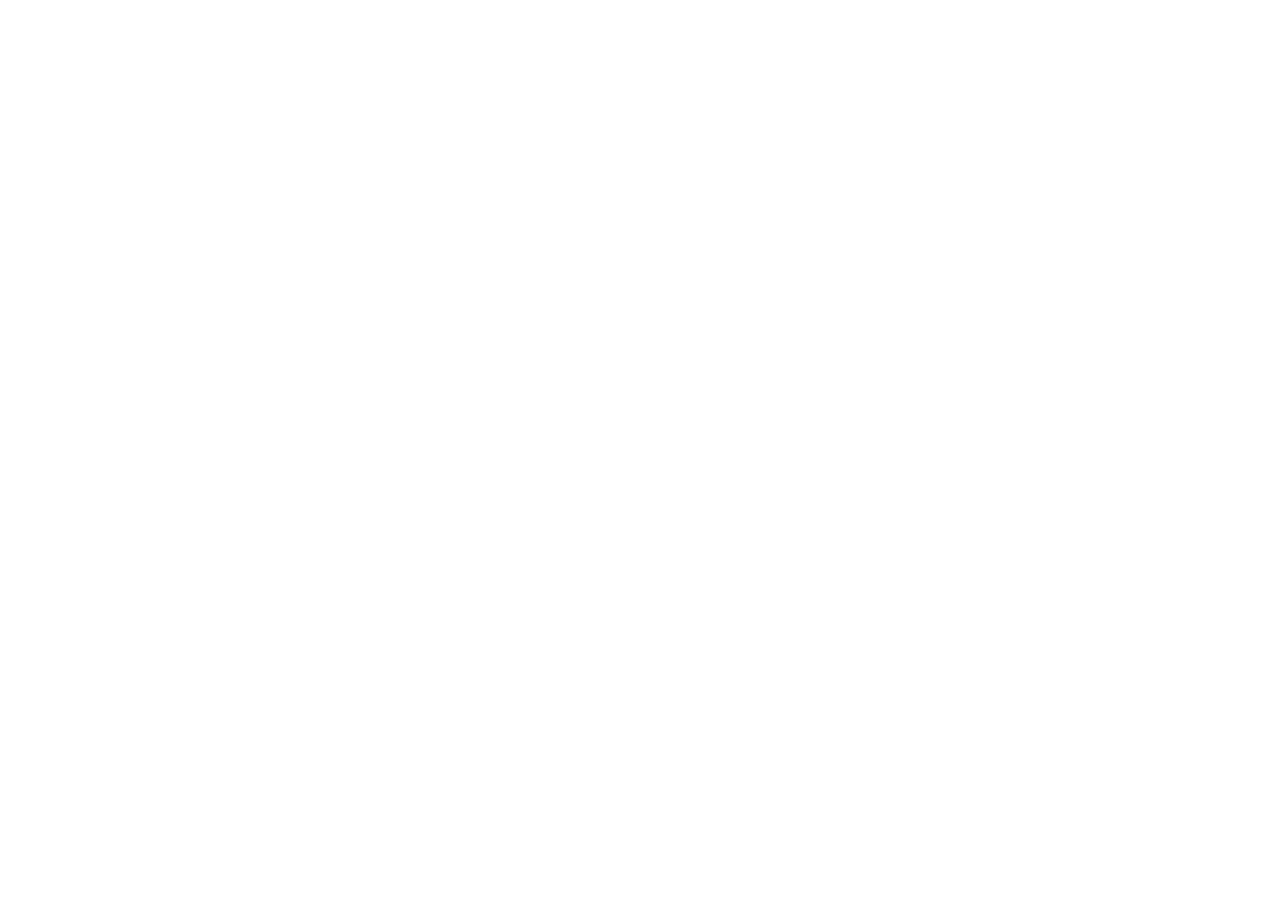
==== especialidades-page/especialidades.html @ 8f23ac89 "adicionando html da primeira pagina ao repositório" ====
<!DOCTYPE html>
<html lang="pt-BR">
<head>
    <meta charset="UTF-8">
    <meta name="viewport" content="width=device-width, initial-scale=1.0">
    <link rel="stylesheet" href="../style/style.css">
    <link rel="stylesheet" href="../style/especialidades-style.css">
    <link rel="stylesheet" href="../style/responsivo.css">
    <title>Clinica Médica</title>
</head>
<body>
    <header></header>
    <main></main>
    <footer></footer>
</body>
</html>
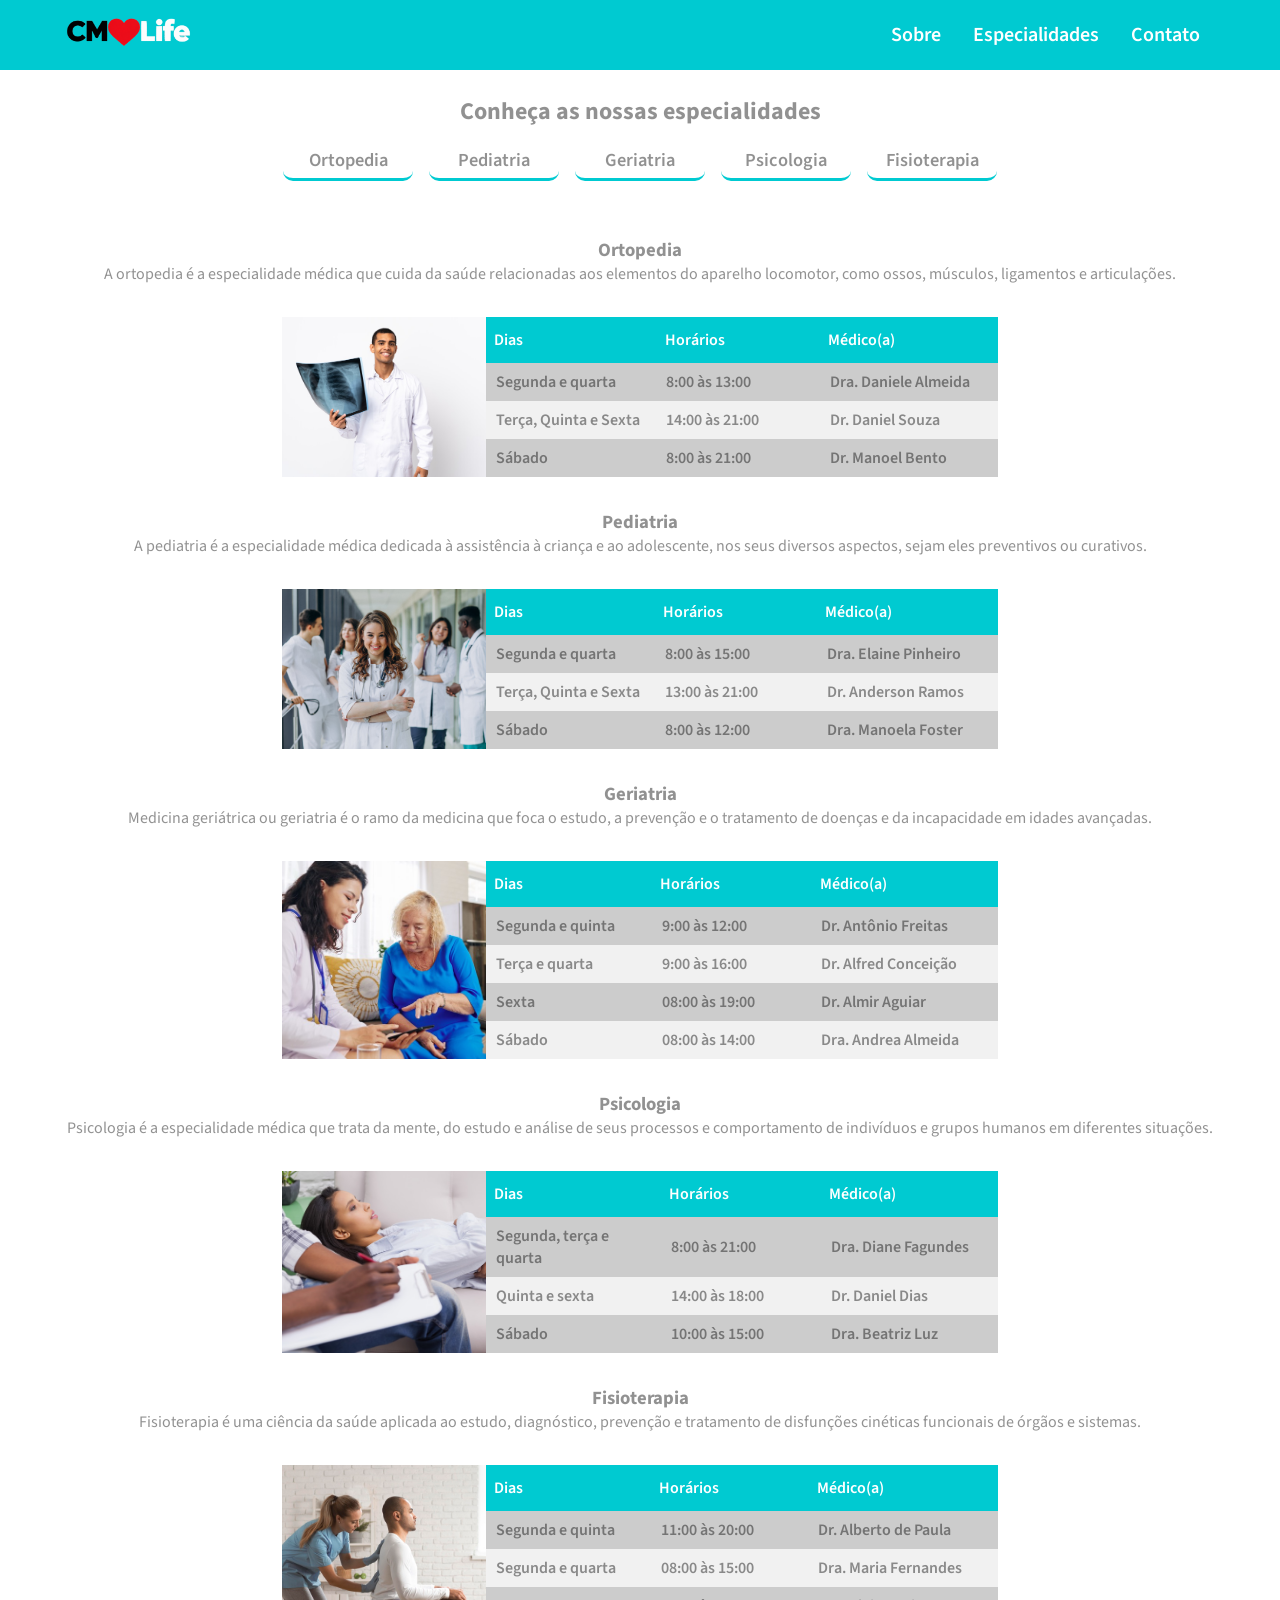
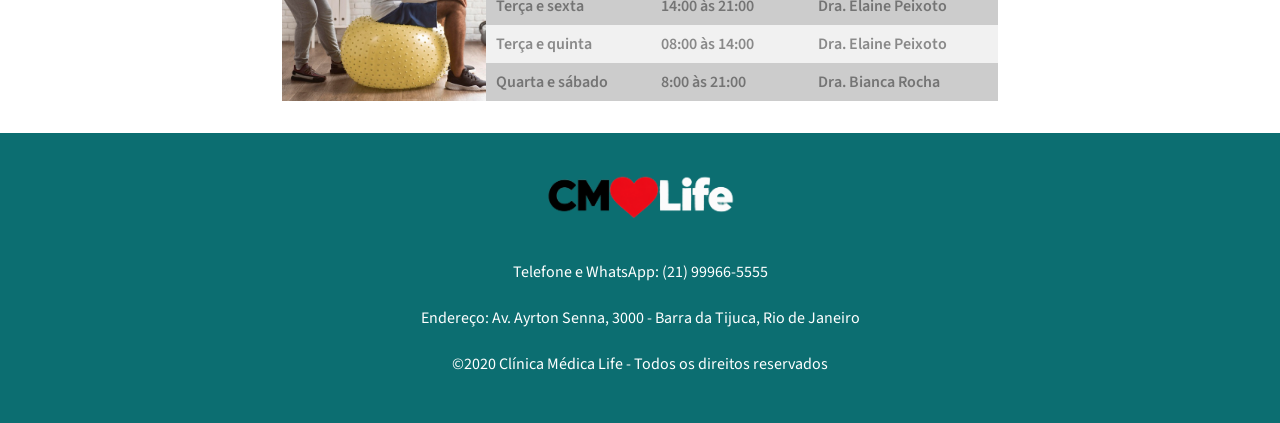
==== commit 90695a22: "adicionando segunda pagina e estilização ao repositório" ====
--- a/especialidades-page/especialidades.html
+++ b/especialidades-page/especialidades.html
@@ -6,11 +6,262 @@
     <link rel="stylesheet" href="../style/style.css">
     <link rel="stylesheet" href="../style/especialidades-style.css">
     <link rel="stylesheet" href="../style/responsivo.css">
+    <link rel="preconnect" href="https://fonts.googleapis.com">
+    <link rel="preconnect" href="https://fonts.gstatic.com" crossorigin>
+    <link href="https://fonts.googleapis.com/css2?family=Source+Sans+3:ital,wght@0,200..900;1,200..900&display=swap" rel="stylesheet">
+    
     <title>Clinica Médica</title>
 </head>
 <body>
-    <header></header>
-    <main></main>
-    <footer></footer>
+    <header>
+        <div class="container">
+            <div class="logo">
+                <a href="../index.html">
+                    <img src="../assets/logo-novo.png" alt="Clinica Médica Life">
+                </a>
+            </div>
+            <nav class="links-topo">
+                <a href="../index.html#sobre">Sobre</a>
+                <a href="../index.html#especialidades">Especialidades</a>
+                <a href="../index.html#contato">Contato</a>
+            </nav>
+        </div>
+    </header>
+    <main>
+        <section class="links-box">
+             <h2>Conheça as nossas especialidades</h2>
+            <nav class="links-especializacoes">
+                <a href="#ortopedia">Ortopedia</a>
+                <a href="#pediatria">Pediatria</a>
+                <a href="#geriatria">Geriatria</a>
+                <a href="#psicologia">Psicologia</a>
+                <a href="#fisioterapia">Fisioterapia</a>            
+            </nav>           
+        </section>
+        <section class="espcializacao-box" id="ortopedia">
+            <div class="container info-texto">
+                <h3>Ortopedia</h3>
+                <p>A ortopedia é a especialidade médica que cuida da saúde relacionadas aos elementos do aparelho locomotor, como ossos, músculos, ligamentos e articulações.</p>
+
+            </div>
+            <div class="tabela-box">            
+                <figure>
+                    <img src="../assets/ortopedia.png" alt="Ortopedia">
+                </figure>
+                <table class="ortopedia-tabela">
+                    <thead>
+                        <tr>
+                            <th>Dias</th>
+                            <th>Horários</th>
+                            <th>Médico(a)</th>
+                        </tr>
+                    </thead>
+                    <tbody>
+                        <tr>
+                            <td>Segunda e quarta</td>
+                            <td>8:00 às 13:00</td>
+                            <td>Dra. Daniele Almeida</td>
+                        </tr>
+                        <tr>
+                            <td>Terça, Quinta e Sexta</td>
+                            <td>14:00 às 21:00</td>
+                            <td>Dr. Daniel Souza</td>
+                        </tr>
+                        <tr>
+                            <td>Sábado</td>
+                            <td>8:00 às 21:00</td>
+                            <td>Dr. Manoel Bento</td>
+                        </tr>
+                    </tbody>
+                </table>
+            </div>
+        </section>
+        <section class="espcializacao-box" id="pediatria">
+            <div class="container info-texto">
+                <h3>Pediatria</h3>
+                <p>A pediatria é a especialidade médica dedicada à assistência à criança e ao adolescente, nos seus diversos aspectos, sejam eles preventivos ou curativos.</p>
+            </div>
+
+            <div class="tabela-box">
+                <figure>
+                    <img src="../assets/pediatra2.png" alt="Pediatria">
+                </figure>
+
+                <table class="pediatria-tabela">
+                    <thead>
+                        <tr>
+                            <th>Dias</th>
+                            <th>Horários</th>
+                            <th>Médico(a)</th>
+                        </tr>
+                    </thead>
+                    <tbody>
+                        <tr>
+                            <td>Segunda e quarta</td>
+                            <td>8:00 às 15:00</td>
+                            <td>Dra. Elaine Pinheiro</td>
+                        </tr>
+                        <tr>
+                            <td>Terça, Quinta e Sexta</td>
+                            <td>13:00 às 21:00</td>
+                            <td>Dr. Anderson Ramos</td>
+                        </tr>
+                        <tr>
+                            <td>Sábado</td>
+                            <td>8:00 às 12:00</td>
+                            <td>Dra. Manoela Foster</td>
+                        </tr>
+                    </tbody>
+                </table>
+            </div>
+        </section>
+        <section class="espcializacao-box" id="geriatria">
+            <div class="container info-texto">
+                <h3>Geriatria</h3>
+                <p>Medicina geriátrica ou geriatria é o ramo da medicina que foca o estudo, a prevenção e o tratamento de doenças e da incapacidade em idades avançadas.</p>
+            </div>
+
+            <div class="tabela-box">
+                <figure>
+                    <img src="../assets/geriatra.png" alt="Geriatria">
+                </figure>
+
+                <table class="geriatria-tabela">
+                    <thead>
+                        <tr>
+                            <th>Dias</th>
+                            <th>Horários</th>
+                            <th>Médico(a)</th>
+                        </tr>
+                    </thead>
+                    <tbody>
+                        <tr>
+                            <td>Segunda e quinta</td>
+                            <td>9:00 às 12:00</td>
+                            <td>Dr. Antônio Freitas</td>
+                        </tr>
+                        <tr>
+                            <td>Terça e quarta</td>
+                            <td>9:00 às 16:00</td>
+                            <td>Dr. Alfred Conceição</td>
+                        </tr>
+                        <tr>
+                            <td>Sexta</td>
+                            <td>08:00 às 19:00</td>
+                            <td>Dr. Almir Aguiar</td>
+                        </tr>
+                        <tr>
+                            <td>Sábado</td>
+                            <td>08:00 às 14:00</td>
+                            <td>Dra. Andrea Almeida</td>
+                        </tr>
+                    </tbody>
+                </table>
+            </div>
+        </section>
+        <section class="espcializacao-box" id="psicologia">
+            <div class="container info-texto">
+                <h3>Psicologia</h3>
+                <p>Psicologia é a especialidade médica que trata da mente, do estudo e análise de seus processos e comportamento de indivíduos e grupos humanos em diferentes situações.</p>
+            </div>
+
+            <div class="tabela-box">
+                <figure>
+                    <img src="../assets/psicologo.png" alt="Psicologia">
+                </figure>
+
+                <table class="psicologia-tabela">
+                    <thead>
+                        <tr>
+                            <th>Dias</th>
+                            <th>Horários</th>
+                            <th>Médico(a)</th>
+                        </tr>
+                    </thead>
+                    <tbody>
+                        <tr>
+                            <td>Segunda, terça e quarta</td>
+                            <td>8:00 às 21:00</td>
+                            <td>Dra. Diane Fagundes</td>
+                        </tr>
+                        <tr>
+                            <td>Quinta e sexta</td>
+                            <td>14:00 às 18:00</td>
+                            <td>Dr. Daniel Dias</td>
+                        </tr>
+                        <tr>
+                            <td>Sábado</td>
+                            <td>10:00 às 15:00</td>
+                            <td>Dra. Beatriz Luz</td>
+                        </tr>
+                    </tbody>
+                </table>
+            </div>
+        </section>
+        <section class="espcializacao-box" id="fisioterapia">
+            <div class="container info-texto">
+                <h3>Fisioterapia</h3>
+                <p>Fisioterapia é uma ciência da saúde aplicada ao estudo, diagnóstico, prevenção e tratamento de disfunções cinéticas funcionais de órgãos e sistemas.</p>
+            </div>
+
+            <div class="tabela-box">
+                <figure>
+                    <img src="../assets/fisioterapia.png" alt="Fisioterapia">
+                </figure>
+
+                <table class="fisioterapia-tabela">
+                    <thead>
+                        <tr>
+                            <th>Dias</th>
+                            <th>Horários</th>
+                            <th>Médico(a)</th>
+                        </tr>
+                    </thead>
+                    <tbody>
+                        <tr>
+                            <td>Segunda e quinta</td>
+                            <td>11:00 às 20:00</td>
+                            <td>Dr. Alberto de Paula</td>
+                        </tr>
+                        <tr>
+                            <td>Segunda e quarta</td>
+                            <td>08:00 às 15:00</td>
+                            <td>Dra. Maria Fernandes</td>
+                        </tr>
+                        <tr>
+                            <td>Terça e sexta</td>
+                            <td>14:00 às 21:00</td>
+                            <td>Dra. Elaine Peixoto</td>
+                        </tr>
+                        <tr>
+                            <td>Terça e quinta</td>
+                            <td>08:00 às 14:00</td>
+                            <td>Dra. Elaine Peixoto</td>
+                        </tr>
+                        <tr>
+                            <td>Quarta e sábado</td>
+                            <td>8:00 às 21:00</td>
+                            <td>Dra. Bianca Rocha</td>
+                        </tr>
+                    </tbody>
+                </table>
+            </div>
+        </section>
+      
+
+    </main>
+     <footer>
+        <div class="container">
+            <div class="footer-imagem">
+                <img src="../assets/logo-novo.png" alt="Clinica Médica Life">    
+            </div>
+            <div class="footer-texto">
+                <p>Telefone e WhatsApp: (21) 99966-5555</p>
+                <p>Endereço: Av. Ayrton Senna, 3000 - Barra da Tijuca, Rio de Janeiro</p>
+                <p>©2020 Clínica Médica Life - Todos os direitos reservados</p>
+
+            </div>
+        </div>
+    </footer>
 </body>
 </html>
--- a/style/style.css
+++ b/style/style.css
@@ -0,0 +1,267 @@
+:root{
+    --cor-fonte: #0000006e;
+    --cor-topo: #00cad1;
+    --cor-footer: #0c6e71;
+    --cor-branca: #fff;
+
+}
+
+
+
+*{
+    margin: 0;
+    padding: 0;
+    box-sizing: border-box;
+    font-family: "Source Sans 3", sans-serif;
+    color: var(--cor-fonte);
+    scroll-behavior: smooth
+}
+
+.container{
+    width: 60%;
+}
+
+/* ==========================================================================
+   Seção Topo
+   ========================================================================== */
+
+header{
+    display: flex;
+    width: 100%;
+    align-items: center;
+    justify-content: center;
+    background-color: var(--cor-topo);
+}
+
+ header .container{
+    display: flex;
+    justify-content: space-between;
+    align-items: center;
+}
+
+header img{
+    width: 8rem;
+}
+
+.links-topo{
+    display: flex;
+    align-items: center;
+    gap: 2rem;
+    font-size: 1.25rem;
+}
+
+.links-topo a{
+    text-decoration: none;
+    color: var(--cor-branca);
+    transition: 0.3s;
+    font-weight: 600;
+}
+
+.links-topo a:hover{
+    color: var(--cor-footer);
+}
+
+/* ==========================================================================
+   Seção Banner
+   ========================================================================== */
+
+
+
+.banner{
+    display: flex;
+    align-items: center;
+    justify-content: center;
+    background-image: url("../assets/recepcao.png");
+    background-size: cover;
+    background-position: center;
+    height: 60vh;
+}
+
+.banner h1{
+    color: var(--cor-branca);
+    font-size: 3rem;
+    width: 50%;
+    text-transform: uppercase;
+    font-weight: 400;
+}
+
+/* ==========================================================================
+   Seção Sobre
+   ========================================================================== */
+
+.sobre{
+    display: flex;
+    align-items: center;
+    justify-content: center;
+    gap: 2rem;
+    margin: 4rem 0;
+}
+
+.sobre .container{
+    display: flex;
+    flex-direction: column;
+    align-items: center;
+    gap: 1rem;
+}
+
+.info-texto{
+    width: 50%;
+    text-align: center;
+}
+
+.info-texto h2{
+    font-size: 2rem;
+    margin-bottom: 1rem;
+}
+
+.sobre-texto p{
+    line-height: 1.5rem;
+}
+
+.sobre-imagem{
+    display: flex;
+    justify-content: center;
+    width: 50%;
+    align-items: center;
+    gap: 1rem;
+}
+
+/* ==========================================================================
+   Seção Especialidades
+   ========================================================================== */
+
+
+.especialidades{
+    display: flex;
+    align-items: center;
+    justify-content: center;
+    gap: 2rem;
+    margin: 4rem 0;
+}
+
+.especialidades .container{
+    display: flex;
+    flex-direction: column;
+    align-items: center;
+    gap: 1rem;
+}
+
+.especialidades-imagem{
+    display: flex;
+    align-items: center;
+    justify-content: space-evenly;
+    gap: 1rem;
+    width: 100%;
+    margin-top: 2rem;
+}
+
+.especialidades-imagem figure{
+    background-color: var(--cor-branca);
+    border-radius: 4px;
+    box-shadow: 0px 4px 12px rgba(0, 0, 0, 0.3);
+}
+
+.especialidades-imagem figcaption{
+    font-size: 1.25rem;
+    text-align: center;
+    padding: 1rem;
+    font-weight: 400;
+    color: var(--cor-fonte);
+}
+
+.especialidades-imagem img{
+    width: 100%;
+}
+
+.botao{
+    margin-top: 2rem;
+    background-color: var(--cor-topo);
+    text-decoration: none;
+    font-size: 1.25rem;
+    padding: 1rem;
+    border-radius: 5px;
+    color: var(--cor-branca);
+    font-weight: 500;
+    text-transform: uppercase;
+}
+
+
+/* ==========================================================================
+   Seção Contato
+   ========================================================================== */
+
+.contato{
+    display: flex;
+    align-items: center;
+    justify-content: center;
+    gap: 2rem;
+    margin: 4rem 0;
+}
+
+.contato .container{
+    display: flex;
+    flex-direction: column;
+    align-items: center;
+    gap: 1rem;
+}
+
+.contato-texto{
+    display: flex;
+    flex-direction: column;
+    align-items: center;
+    justify-content: center;
+    gap: 1.5rem;
+    text-align: center;
+    margin-bottom: 1rem;
+}
+
+.contato iframe{
+    width: 100%;
+}
+
+
+/* ==========================================================================
+   Seção Footer
+   ========================================================================== */
+
+
+footer{
+    display: flex;
+    align-items: center;
+    justify-content: center;
+    gap: 2rem;
+    padding: 1rem;
+    background-color: var(--cor-footer);
+}
+
+footer .container{
+    display: flex;
+    flex-direction: column;
+    align-items: center;
+    gap: 1rem;
+}
+.footer-imagem {
+    display: flex;
+    align-items: center;
+    justify-content: center;
+}
+
+.footer-imagem img{
+    width: 12rem;
+}
+
+.footer-texto{
+    display: flex;
+    flex-direction: column;
+    align-items: center;
+    justify-content: center;
+    gap: 1.5rem;
+    margin-bottom: 2rem;
+}
+
+.footer-texto p{
+    color: var(--cor-branca);
+    font-size: 1rem;
+    text-align: center;
+    gap: 1rem;
+}
--- a/style/especialidades-style.css
+++ b/style/especialidades-style.css
@@ -0,0 +1,123 @@
+:root{
+    --cor-fonte: #0000006e;
+    --cor-topo: #00cad1;
+    --cor-footer: #0c6e71;
+    --cor-branca: #fff;
+    --cor-tabelas-par: #f1f1f1;
+    --cor-tabela-impar: #ccc;
+
+
+}
+
+
+/* ==========================================================================
+   Seção links
+   ========================================================================== */
+
+.links-box{
+    display: flex;
+    flex-direction: column;
+    align-items: center;
+    justify-content: center;
+    padding: 1.5rem 0;
+
+}
+
+.links-box h2{
+    margin-bottom: 0.75rem;
+    font-size: 1.5rem;
+}
+
+.links-especializacoes{
+    display: flex;
+    justify-content: space-around;
+    align-items: center;
+    gap: 1rem;
+}
+
+.links-especializacoes a{
+    display: inline-flex;
+    justify-content: center;
+    align-items: center;
+    min-width: 130px;
+    padding: 3px 6px;
+    box-sizing: border-box;
+    text-decoration: none;
+    border-bottom: solid 3px var(--cor-topo);
+    border-radius: 10px;
+    font-weight: 600;
+    font-size: 1.15rem;
+    transition: font-size 0.3s ease;
+    height: 40px; 
+}
+
+.links-especializacoes a:hover{
+     font-size: 1.4rem;
+}
+
+
+/* ==========================================================================
+   Seção Tabelas
+   ========================================================================== */
+
+.espcializacao-box{
+    display: flex;
+    flex-direction: column;
+    justify-content: center;
+    align-items: center;
+    width: 100%;
+    margin: 2rem 0;
+}
+
+.tabela-box{
+    display: flex;
+    align-items: stretch;
+    justify-content: center;
+    width: 80%;
+    margin-top: 2rem;
+}
+
+.tabela-box figure{
+    width: 20%;
+    height: auto;
+    margin: 0;
+}
+
+.tabela-box figure img{
+    display: block;
+    width: 100%;
+    height: 100%;
+    object-fit: cover;
+}
+
+table{
+    width: 50%;
+    border-collapse: collapse;
+    border-spacing: 0
+}
+
+th{
+    background-color: var(--cor-topo);
+    color: var(--cor-branca);
+    padding: 0.75rem 0.5rem;
+    font-weight: 600;
+    text-align: left;
+    width: 1rem;    
+}
+
+td{
+    padding: 0.5rem 0.6rem;
+    font-weight: 600;
+    text-align: left;
+    width: 1rem;
+}
+
+tbody tr:nth-child(even) {
+    background-color:var(--cor-tabelas-par);
+}
+
+tbody tr:nth-child(odd) {
+    background-color: var(--cor-tabela-impar);
+}
+
+
--- a/style/responsivo.css
+++ b/style/responsivo.css
@@ -0,0 +1,367 @@
+:root{
+    --cor-fonte: #0000006e;
+    --cor-topo: #00cad1;
+    --cor-footer: #0c6e71;
+    --cor-branca: #fff;
+
+}
+
+/* ================================================================================== 
+   CELULAR
+   ==================================================================================  */
+
+@media (max-width: 425px) {
+
+    .container{
+        width: 100%;
+    }
+
+/* ==========================================================================
+   Seção Topo
+   ========================================================================== */
+
+
+    header{
+        width: 100%;
+    }
+
+    header .container{
+        flex-direction: column;
+        width: 90%;
+        align-items: normal;
+
+    }
+
+    header .logo{
+      text-align: center;
+    }
+
+    .links-topo{
+        border-top: solid 1px var(--cor-fonte);
+        padding: 15px 0;
+        display: flex;
+        justify-content: center;
+    }
+
+/* ==========================================================================
+   Seção Banner
+   ========================================================================== */
+
+
+
+    .banner{
+        height: 40vh;
+        justify-content: normal;
+
+    }
+    
+    .banner h1{
+        font-size: 2rem;
+        width: 100%;
+    }
+/* ==========================================================================
+   Seção Sobre
+   ========================================================================== */
+
+    .sobre{
+        justify-content: normal;
+    }
+
+    .info-texto{
+        width: 90%;
+    }
+
+    .sobre .info-texto h2{
+        font-size: 1.5rem;
+    }
+
+    .sobre-imagem{
+        width: 90%;
+    }
+
+    .sobre-imagem figure{
+        display: none;
+    }
+
+    .sobre-imagem div{
+        width: 90%;
+        display: flex;
+        align-items: center;
+        flex-direction: column;
+    }
+
+    .sobre-imagem h3{
+        font-weight: 500;
+        margin-bottom: 15px;
+        font-size: 1.25rem;
+    }
+
+    .sobre-imagem ul{
+        width: 80%;
+    }
+
+/* ==========================================================================
+   Seção Especialidades
+   ========================================================================== */
+
+   .info-texto h2{
+    font-size: 1.25rem;
+   }
+
+   .especialidades-imagem{
+    flex-direction: column;
+    width: 80%;
+    gap: 3rem;       
+   }
+
+/* ==========================================================================
+   Seção Contato
+   ========================================================================== */
+
+   .contato .container{
+    width: 85%;
+   }
+    
+}
+
+/* ================================================================================== 
+   TABLET
+   ==================================================================================  */
+
+@media (min-width: 426px) and (max-width:768px) {
+
+        .container{
+        width: 100%;
+    }
+
+/* ==========================================================================
+   Seção Topo
+   ========================================================================== */
+
+
+    header{
+        width: 100%;
+    }
+
+    header .container{
+        width: 100%;
+        justify-content: space-between;
+
+    }
+
+    .links-topo{
+        margin-right: 1rem;
+    }
+
+/* ==========================================================================
+   Seção Banner
+   ========================================================================== */
+
+    .banner{
+        height: 50vh;
+        justify-content: normal;
+
+    }
+    
+    .banner h1{
+        font-size: 2.25rem;
+        width: 100%;
+        margin-left: 1rem;
+    }
+/* ==========================================================================
+   Seção Sobre
+   ========================================================================== */
+
+    .sobre{
+        justify-content: normal;
+    }
+
+    .info-texto{
+        width: 90%;
+    }
+
+    .sobre .info-texto h2{
+        font-size: 1.825rem;    
+    }
+
+    .sobre-imagem{
+        width: 90%;
+        justify-content: center;
+    }
+
+    .sobre-imagem figure{
+        display: none;
+    }
+
+    .sobre-imagem div{
+        width: 60%;
+        display: flex;
+        align-items: center;
+        flex-direction: column;
+        justify-content: center;
+    }
+
+    .sobre-imagem h3{
+        font-weight: 500;
+        margin-bottom: 15px;
+        font-size: 1.5rem;
+    }
+
+    .sobre-imagem ul{
+        width: 90%;
+    }
+
+/* ==========================================================================
+   Seção Especialidades
+   ========================================================================== */
+
+   .info-texto h2{
+    font-size: 1.25rem;
+   }
+
+   .especialidades-imagem{
+    flex-direction: row;
+    flex-wrap: wrap;
+    width: 100%;
+    gap: 3rem;       
+   }
+
+   .especialidades-imagem figure{
+    width: 40%;
+   }
+
+/* ==========================================================================
+   Seção Contato
+   ========================================================================== */
+
+   .contato .container{
+    width: 100%;
+   }
+
+   .contato-texto{
+    width: 80%;
+   }
+
+   .contato iframe{
+    width: 95%;
+   }
+   
+    
+}
+
+/* ================================================================================== 
+   Telas
+   ==================================================================================  */
+
+@media (min-width: 769px) and (max-width: 1440px) {
+
+    .container{
+        width: 90%;
+    }
+
+/* ==========================================================================
+   Seção Topo
+   ========================================================================== */
+
+
+    header{
+        width: 100%;
+    }
+
+    header .container{
+        width: 90%;
+        justify-content: space-between;
+
+    }
+
+    .links-topo{
+        margin-right: 1rem;
+    }
+
+/* ==========================================================================
+   Seção Banner
+   ========================================================================== */
+
+    .banner{
+        height: 50vh;
+        justify-content: normal;
+
+    }
+    
+    .banner h1{
+        font-size: 2.25rem;
+        width: 100%;
+        margin-left: 3rem;
+    }
+/* ==========================================================================
+   Seção Sobre
+   ========================================================================== */
+
+    
+    .info-texto{
+        width: 90%;
+    }
+
+    .sobre .info-texto h2{
+        font-size: 1.825rem;    
+    }
+
+    .sobre-imagem{
+        width: 90%;
+        justify-content: center;
+    }
+
+    .sobre-imagem div{
+        width: 50%;
+        display: flex;
+        align-items: flex-start;
+        flex-direction: column;
+        justify-content: center;
+    }
+
+    .sobre-imagem h3{
+        font-weight: 500;
+        margin-bottom: 15px;
+        font-size: 1.5rem;
+    }
+
+    .sobre-imagem ul{
+        width: 90%;
+    }
+
+/* ==========================================================================
+   Seção Especialidades
+   ========================================================================== */
+
+   .info-texto h2{
+    font-size: 1.25rem;
+   }
+
+   .especialidades-imagem{
+    flex-direction: row;
+    width: 100%;
+    gap: 3rem;       
+   }
+
+   .especialidades-imagem figure{
+    width: 33%;
+   }
+
+/* ==========================================================================
+   Seção Contato
+   ========================================================================== */
+
+   .contato .container{
+    width: 100%;
+   }
+
+   .contato-texto{
+    width: 80%;
+   }
+
+   .contato iframe{
+    width: 95%;
+   }
+   
+    
+}
